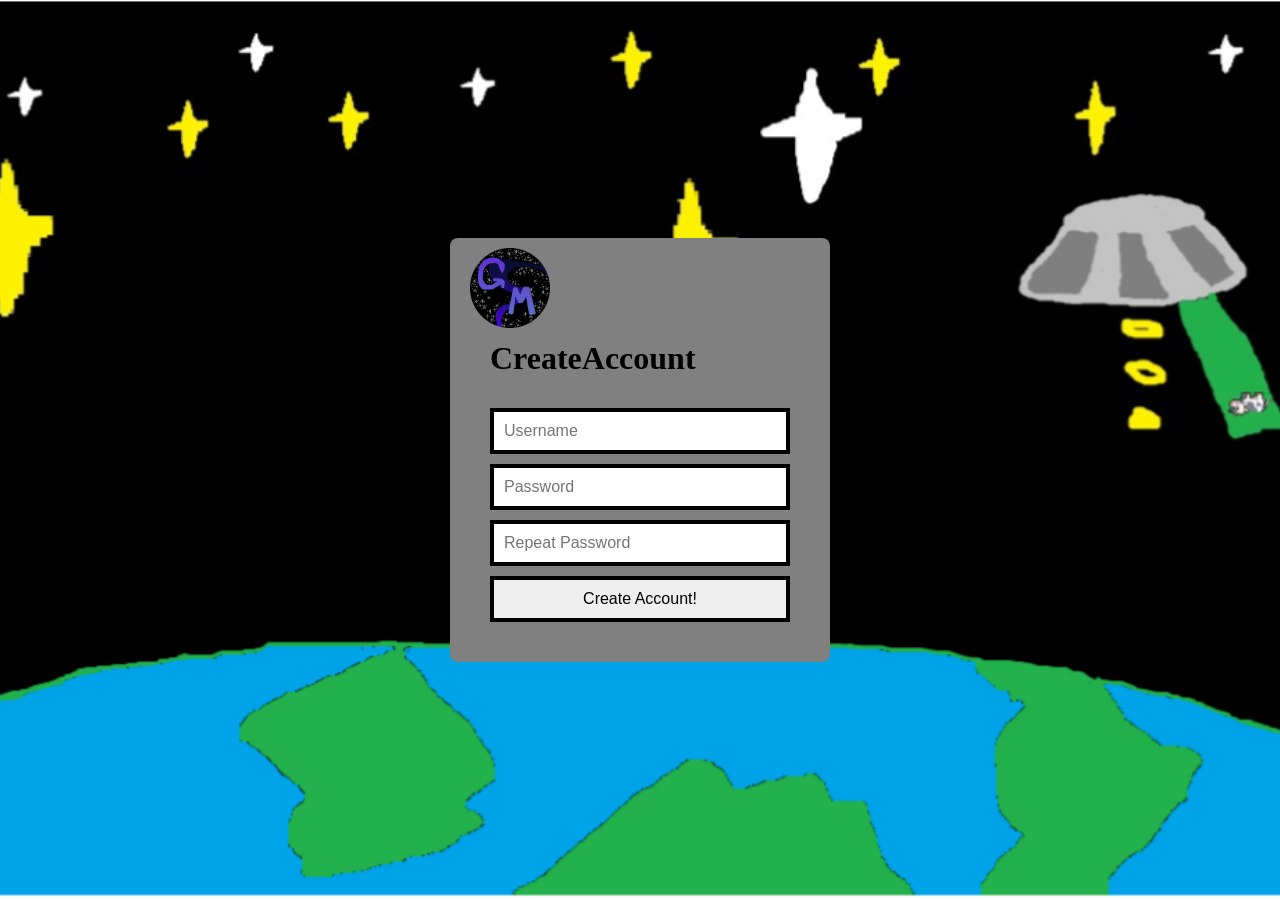
==== maps/src/main/resources/static/CreateAccount.html @ 94ffcf8a "Springboot added to code" ====
<!Doctype html>

<head>
    <link rel ="stylesheet" href="./styles/login.css">
    <title>GM Create Account</title>
</head>

<body>
    <div class="login-contianer">
        <form class="login-form">
            <img src="./images/GalacticMapsLogo.png" alt="Logo">
            <h1>CreateAccount</h1>
            <input type="text" placeholder="Username">
            <input type="password" placeholder="Password">
            <input type="password" placeholder="Repeat Password">
            <button type="button" onclick="window.location.href='login.html'">Create Account!</button>
        </form>
    </div>
</body>
---- maps/src/main/resources/static/styles/login.css ----
h1 {
    font-size: 200%;
}

html {
    background-image: url("../images/LoginBackground.png");
    background-size: cover;
    background-repeat: no-repeat;
    background-position: center;
}

body {
    margin: 0;
    height: 100vh;
    display: flex;
    justify-content: center;
    align-items: center;
}

.login-form {
    display: flex;
    flex-direction: column;
    gap: 10px;
    padding: 30px 40px 40px 40px;
    width: 300px;
    background: grey;
    border-radius: 8px;
}

.login-form input,
.login-form button {
    padding: 10px;
    font-size: 16px;
    border-style: solid;
    border-width: 4px;
    border-color: black;
}

img {
    width: 80px;
    margin: -20px;
}

a {
    margin-top: 15px;
    text-align: center;
}

a:link {
    font-weight: bold;
    color: #0472bf;
}

a:hover,a:focus {
    color: #9b59b6;
}

a:visited {
    color: #0472bf;
}
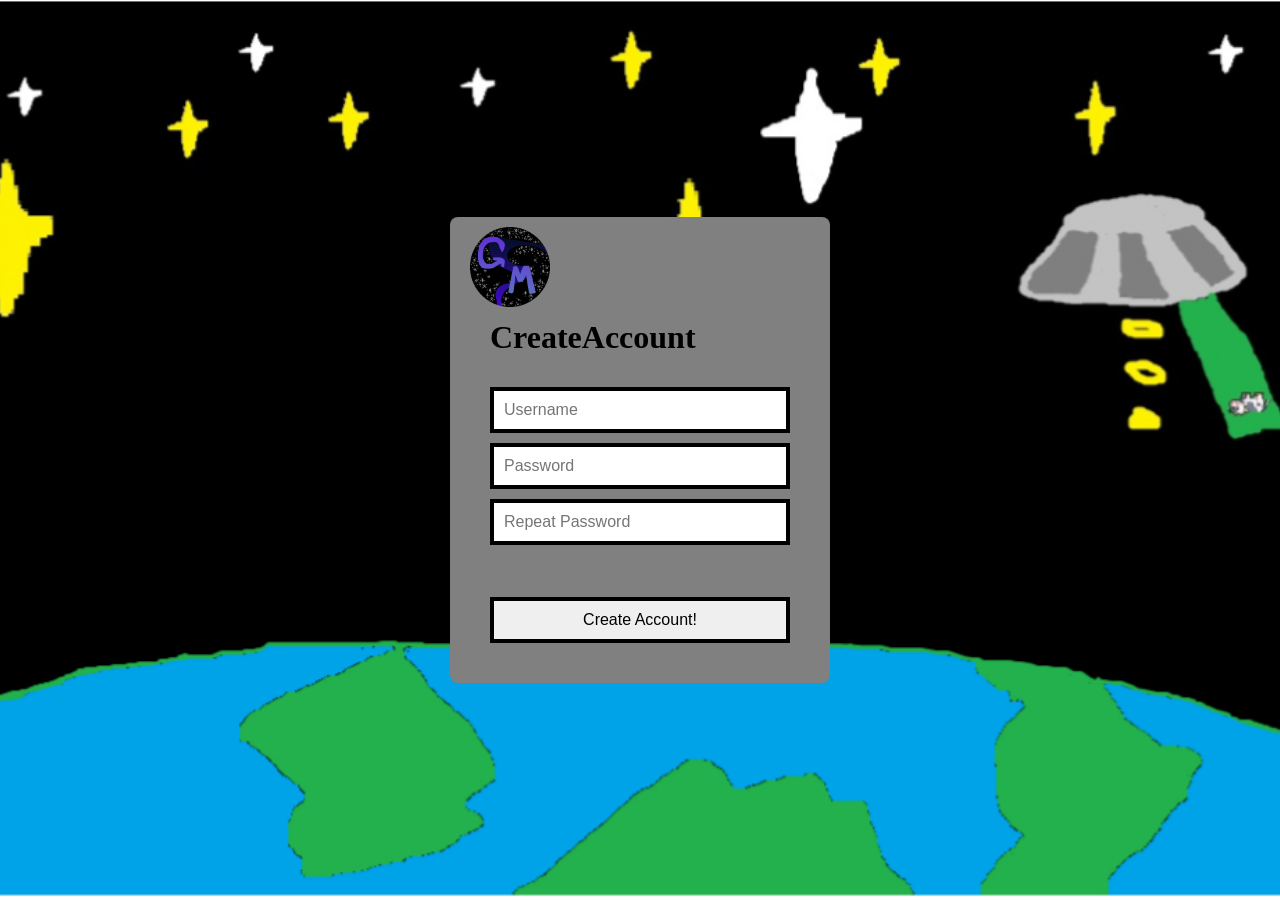
==== commit 09c46ef9: "fixed authentification" ====
--- a/maps/src/main/resources/static/CreateAccount.html
+++ b/maps/src/main/resources/static/CreateAccount.html
@@ -1,19 +1,22 @@
-<!Doctype html>
+<!DOCTYPE html>
 
 <head>
+    <meta charset="UTF-8">
     <link rel ="stylesheet" href="./styles/login.css">
     <title>GM Create Account</title>
 </head>
 
 <body>
     <div class="login-contianer">
-        <form class="login-form">
+        <form class="login-form" id="create-account-form">
             <img src="./images/GalacticMapsLogo.png" alt="Logo">
             <h1>CreateAccount</h1>
-            <input type="text" placeholder="Username">
-            <input type="password" placeholder="Password">
-            <input type="password" placeholder="Repeat Password">
-            <button type="button" onclick="window.location.href='login.html'">Create Account!</button>
+            <input id="create-username" type="text" placeholder="Username" required>
+            <input id="create-password" type="password" placeholder="Password" required>
+            <input id="create-confirm-password" type="password" placeholder="Repeat Password" required>
+            <p id="create-message"></p>
+            <button type="submit">Create Account!</button>
         </form>
     </div>
+    <script src="./js/auth.js"></script>
 </body>
